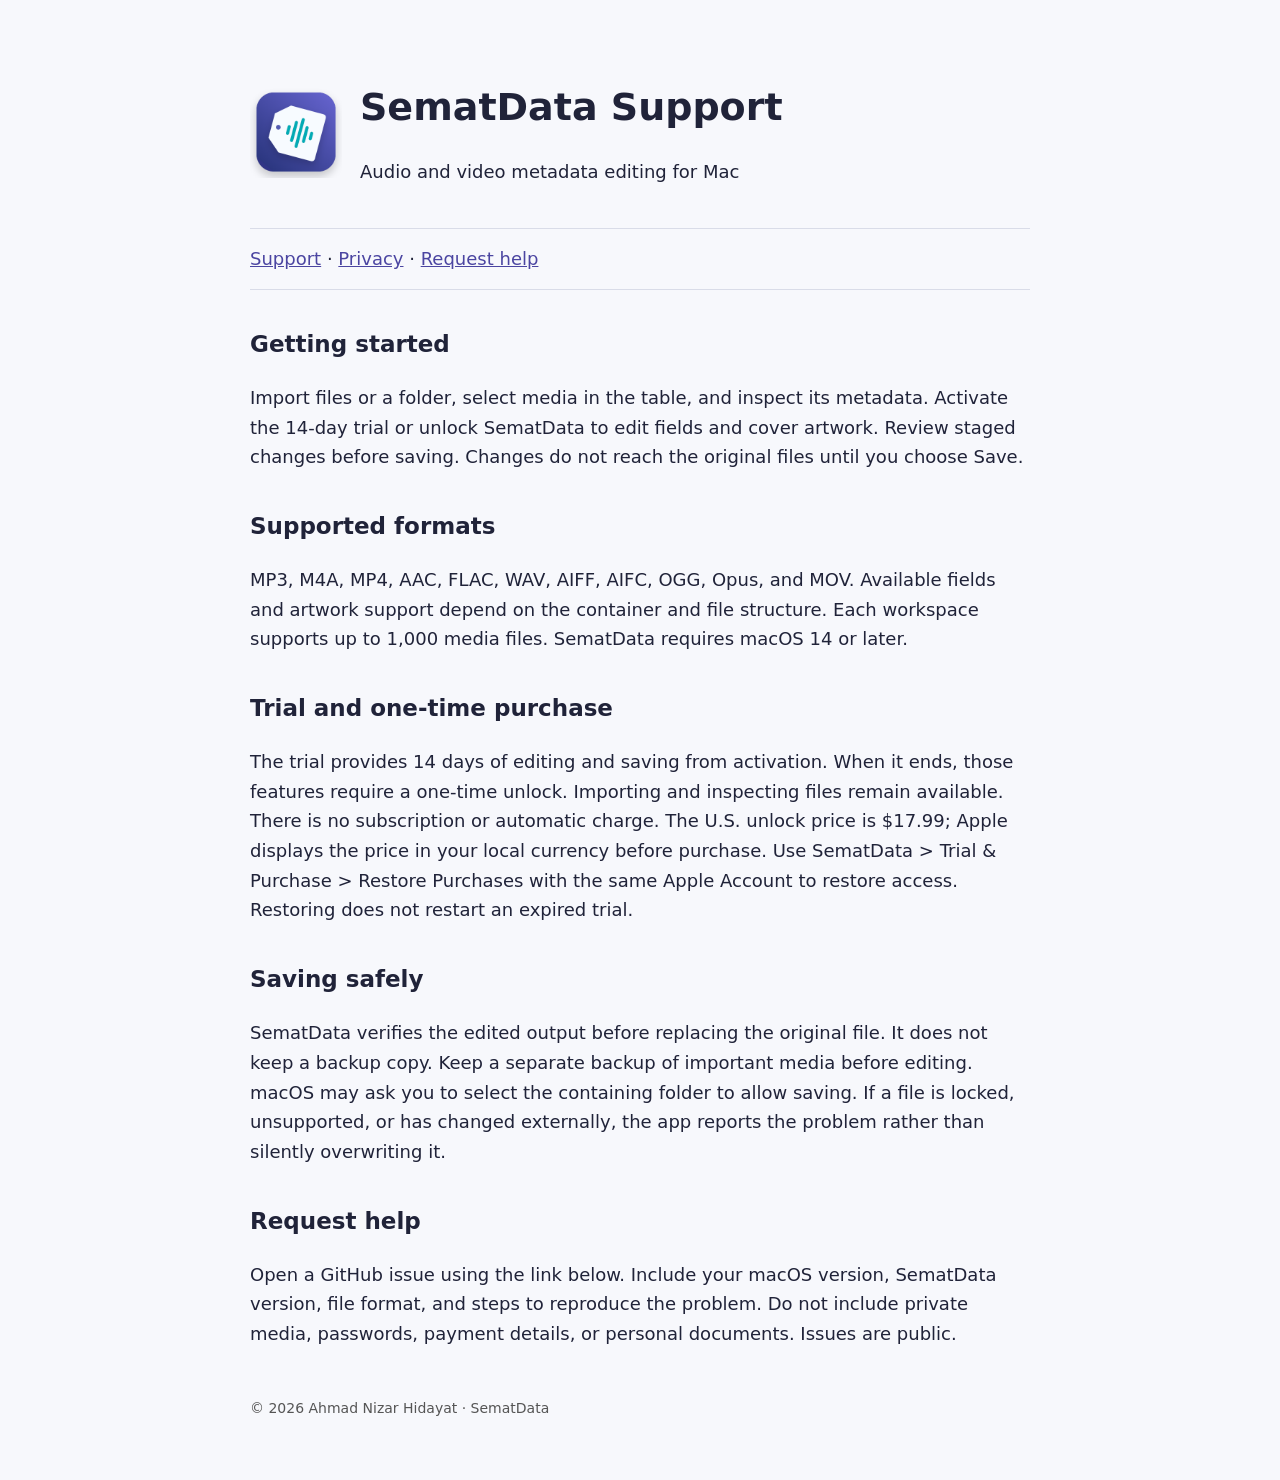
==== index.html @ 2ec4be64 "Publish SematData support and privacy pages" ====
<!doctype html><html lang="en"><head><meta charset="utf-8"><meta name="viewport" content="width=device-width, initial-scale=1"><title>SematData Support</title><link rel="stylesheet" href="style.css"></head><body><main><header><img src="icon.png" alt=""><div><h1>SematData Support</h1><p>Audio and video metadata editing for Mac</p></div></header><nav><a href="index.html">Support</a> · <a href="privacy.html">Privacy</a> · <a href="https://github.com/ahmadnizar0209/sematdata-support/issues">Request help</a></nav><section><h2>Getting started</h2><p>Import files or a folder, select media in the table, and inspect its metadata. Activate the 14-day trial or unlock SematData to edit fields and cover artwork. Review staged changes before saving. Changes do not reach the original files until you choose Save.</p></section><section><h2>Supported formats</h2><p>MP3, M4A, MP4, AAC, FLAC, WAV, AIFF, AIFC, OGG, Opus, and MOV. Available fields and artwork support depend on the container and file structure. Each workspace supports up to 1,000 media files. SematData requires macOS 14 or later.</p></section><section><h2>Trial and one-time purchase</h2><p>The trial provides 14 days of editing and saving from activation. When it ends, those features require a one-time unlock. Importing and inspecting files remain available. There is no subscription or automatic charge. The U.S. unlock price is $17.99; Apple displays the price in your local currency before purchase. Use SematData &gt; Trial &amp; Purchase &gt; Restore Purchases with the same Apple Account to restore access. Restoring does not restart an expired trial.</p></section><section><h2>Saving safely</h2><p>SematData verifies the edited output before replacing the original file. It does not keep a backup copy. Keep a separate backup of important media before editing. macOS may ask you to select the containing folder to allow saving. If a file is locked, unsupported, or has changed externally, the app reports the problem rather than silently overwriting it.</p></section><section><h2>Request help</h2><p>Open a GitHub issue using the link below. Include your macOS version, SematData version, file format, and steps to reproduce the problem. Do not include private media, passwords, payment details, or personal documents. Issues are public.</p></section><footer>© 2026 Ahmad Nizar Hidayat · SematData</footer></main></body></html>
---- style.css ----
body{font:18px/1.65 system-ui,sans-serif;background:#f7f8fc;color:#202339;margin:0}main{max-width:780px;margin:60px auto;padding:0 24px}header{display:flex;align-items:center;gap:18px}img{width:92px;height:92px}h1{font-size:38px;line-height:1.2}h2{font-size:23px;margin-top:36px}nav{margin:24px 0;padding:15px 0;border-block:1px solid #d9dce8}a{color:#4b45a1}footer{font-size:14px;margin-top:48px;color:#555}
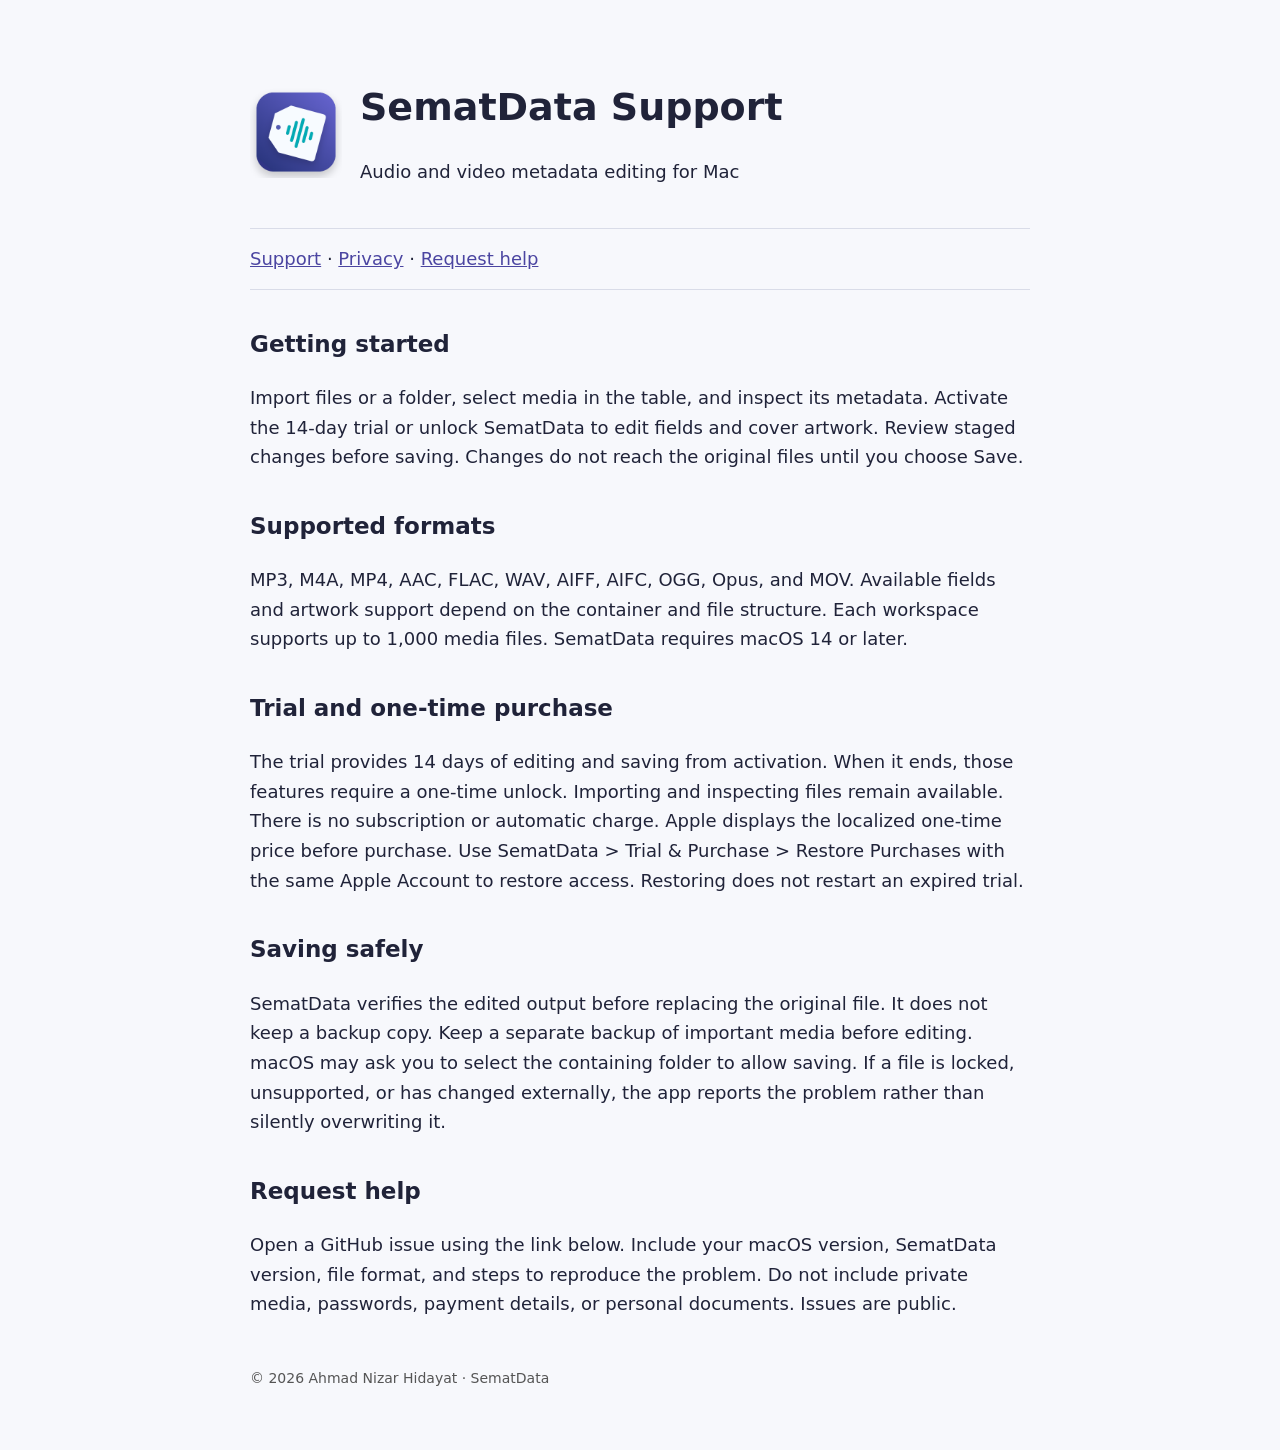
==== commit a0038f3f: "Use localized App Store pricing" ====
--- a/index.html
+++ b/index.html
@@ -1 +1 @@
-<!doctype html><html lang="en"><head><meta charset="utf-8"><meta name="viewport" content="width=device-width, initial-scale=1"><title>SematData Support</title><link rel="stylesheet" href="style.css"></head><body><main><header><img src="icon.png" alt=""><div><h1>SematData Support</h1><p>Audio and video metadata editing for Mac</p></div></header><nav><a href="index.html">Support</a> · <a href="privacy.html">Privacy</a> · <a href="https://github.com/ahmadnizar0209/sematdata-support/issues">Request help</a></nav><section><h2>Getting started</h2><p>Import files or a folder, select media in the table, and inspect its metadata. Activate the 14-day trial or unlock SematData to edit fields and cover artwork. Review staged changes before saving. Changes do not reach the original files until you choose Save.</p></section><section><h2>Supported formats</h2><p>MP3, M4A, MP4, AAC, FLAC, WAV, AIFF, AIFC, OGG, Opus, and MOV. Available fields and artwork support depend on the container and file structure. Each workspace supports up to 1,000 media files. SematData requires macOS 14 or later.</p></section><section><h2>Trial and one-time purchase</h2><p>The trial provides 14 days of editing and saving from activation. When it ends, those features require a one-time unlock. Importing and inspecting files remain available. There is no subscription or automatic charge. The U.S. unlock price is $17.99; Apple displays the price in your local currency before purchase. Use SematData &gt; Trial &amp; Purchase &gt; Restore Purchases with the same Apple Account to restore access. Restoring does not restart an expired trial.</p></section><section><h2>Saving safely</h2><p>SematData verifies the edited output before replacing the original file. It does not keep a backup copy. Keep a separate backup of important media before editing. macOS may ask you to select the containing folder to allow saving. If a file is locked, unsupported, or has changed externally, the app reports the problem rather than silently overwriting it.</p></section><section><h2>Request help</h2><p>Open a GitHub issue using the link below. Include your macOS version, SematData version, file format, and steps to reproduce the problem. Do not include private media, passwords, payment details, or personal documents. Issues are public.</p></section><footer>© 2026 Ahmad Nizar Hidayat · SematData</footer></main></body></html>+<!doctype html><html lang="en"><head><meta charset="utf-8"><meta name="viewport" content="width=device-width, initial-scale=1"><title>SematData Support</title><link rel="stylesheet" href="style.css"></head><body><main><header><img src="icon.png" alt=""><div><h1>SematData Support</h1><p>Audio and video metadata editing for Mac</p></div></header><nav><a href="index.html">Support</a> · <a href="privacy.html">Privacy</a> · <a href="https://github.com/ahmadnizar0209/sematdata-support/issues">Request help</a></nav><section><h2>Getting started</h2><p>Import files or a folder, select media in the table, and inspect its metadata. Activate the 14-day trial or unlock SematData to edit fields and cover artwork. Review staged changes before saving. Changes do not reach the original files until you choose Save.</p></section><section><h2>Supported formats</h2><p>MP3, M4A, MP4, AAC, FLAC, WAV, AIFF, AIFC, OGG, Opus, and MOV. Available fields and artwork support depend on the container and file structure. Each workspace supports up to 1,000 media files. SematData requires macOS 14 or later.</p></section><section><h2>Trial and one-time purchase</h2><p>The trial provides 14 days of editing and saving from activation. When it ends, those features require a one-time unlock. Importing and inspecting files remain available. There is no subscription or automatic charge. Apple displays the localized one-time price before purchase. Use SematData &gt; Trial &amp; Purchase &gt; Restore Purchases with the same Apple Account to restore access. Restoring does not restart an expired trial.</p></section><section><h2>Saving safely</h2><p>SematData verifies the edited output before replacing the original file. It does not keep a backup copy. Keep a separate backup of important media before editing. macOS may ask you to select the containing folder to allow saving. If a file is locked, unsupported, or has changed externally, the app reports the problem rather than silently overwriting it.</p></section><section><h2>Request help</h2><p>Open a GitHub issue using the link below. Include your macOS version, SematData version, file format, and steps to reproduce the problem. Do not include private media, passwords, payment details, or personal documents. Issues are public.</p></section><footer>© 2026 Ahmad Nizar Hidayat · SematData</footer></main></body></html>
